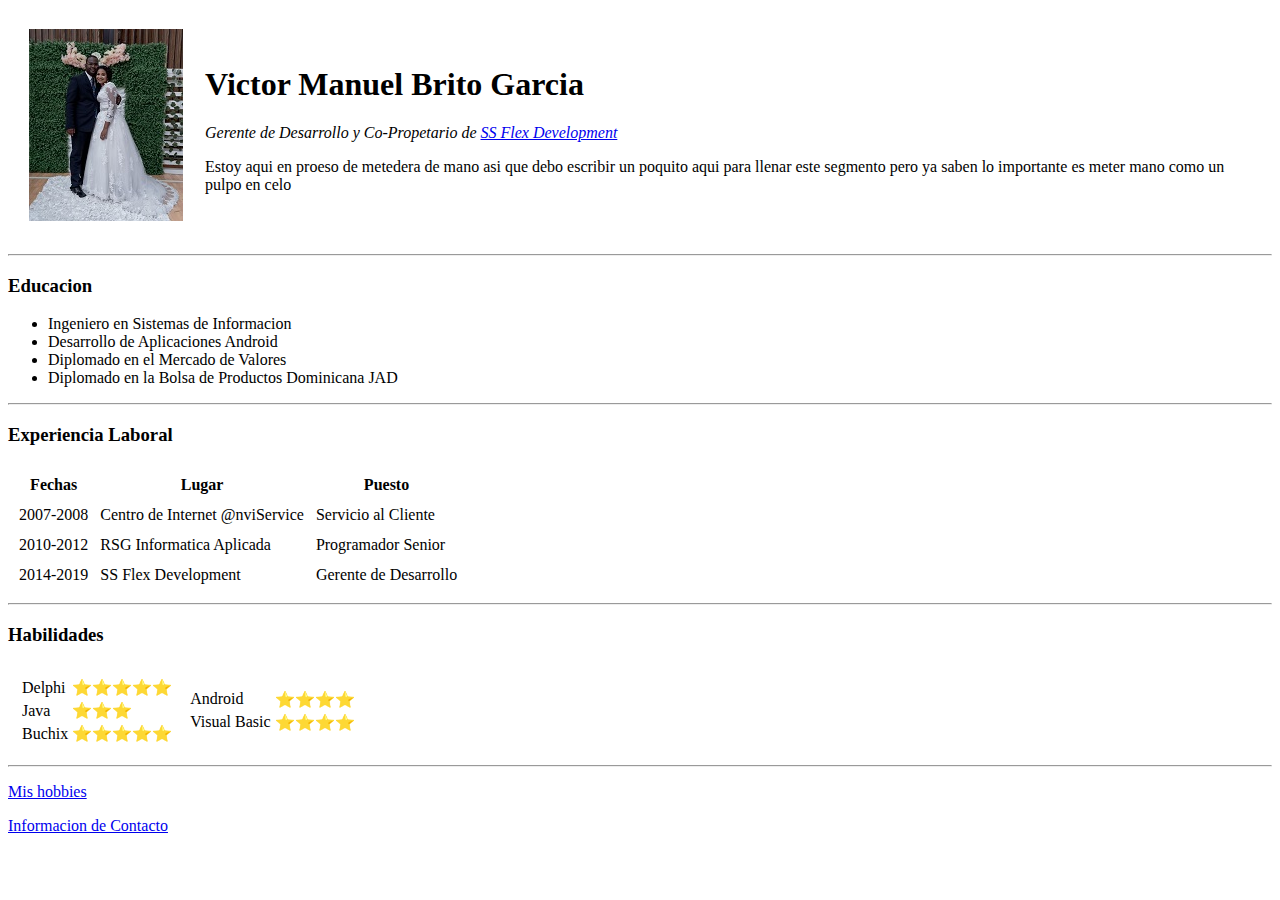
==== index.html @ e477a8a5 "Add Initial CV Website Files" ====
<!DOCTYPE html>
<html>
    <head>
        <meta charset="utf-8">
        <title>Victor's Personal Site</title>  
    </head>
    <body>
        <table cellspacing="20">
            <tr>
                <td>
                    <img src="images/victor photo.jpg" alt="Victor Profile">
                </td>
                <td>
                    <h1>Victor Manuel Brito Garcia</h1>
                    <em><p>Gerente de Desarrollo y Co-Propetario de <a href="https://www.soluflex.com.do">SS Flex Development</a></p></em>
                    <p> Estoy aqui en proeso de metedera de mano asi que debo escribir un poquito aqui para llenar este segmento
                      pero ya saben lo importante es meter mano como un pulpo en celo
                    </p>
                </td>
            </tr>
        </table>
        
        <hr size="2"/>
        <h3>Educacion</h3>
        <ul>
            <li>Ingeniero en Sistemas de Informacion</li>
            <li>Desarrollo de Aplicaciones Android</li>
            <li>Diplomado en el Mercado de Valores</li>
            <li>Diplomado en la Bolsa de Productos Dominicana JAD</li>
        </ul>
        <hr size="2"/>
        <h3>Experiencia Laboral</h3>
        <table  cellspacing="10">
            <thead>
                <tr>
                    <th>Fechas</th>
                    <th>Lugar</th>
                    <th>Puesto</th>
                </tr>
            </thead>
            <tbody>
                <tr>
                    <td>2007-2008</td>
                    <td>Centro de Internet @nviService</td>
                    <td>Servicio al Cliente</td>
                </tr>
                <tr>
                    <td>2010-2012</td>
                    <td>RSG Informatica Aplicada</td>
                    <td>Programador Senior</td>
                </tr>
                <tr>
                    <td>2014-2019</td>
                    <td>SS Flex Development</td>
                    <td>Gerente de Desarrollo</td>
                </tr>
            </tbody>
        </table>
        <hr size="2"/>
        <h3>Habilidades</h3>
        <table cellspacing="10">
            <tr>
                <td>
                    <table>
                        <tr>
                            <td>Delphi</td>
                            <td>⭐⭐⭐⭐⭐</td>
                        </tr>
                        <tr>
                            <td>Java</td>
                            <td>⭐⭐⭐</td>
                        </tr>
                        <tr>
                            <td>Buchix</td>
                            <td>⭐⭐⭐⭐⭐</td>
                        </tr>
                    </table>
                </td>
                <td>
                    <table>
                        <tr>
                            <td>Android</td>
                            <td>⭐⭐⭐⭐</td>
                        </tr>
                        <tr>
                            <td>Visual Basic</td>
                            <td>⭐⭐⭐⭐</td>
                        </tr>
                    </table>
                </td>
            </tr>
        </table>
        <hr size="2"/>
        <p><a href="hobbies.html">Mis hobbies</a></p>
        <p><a href="contact-info.html">Informacion de Contacto</a></p>
    </body>
</html>
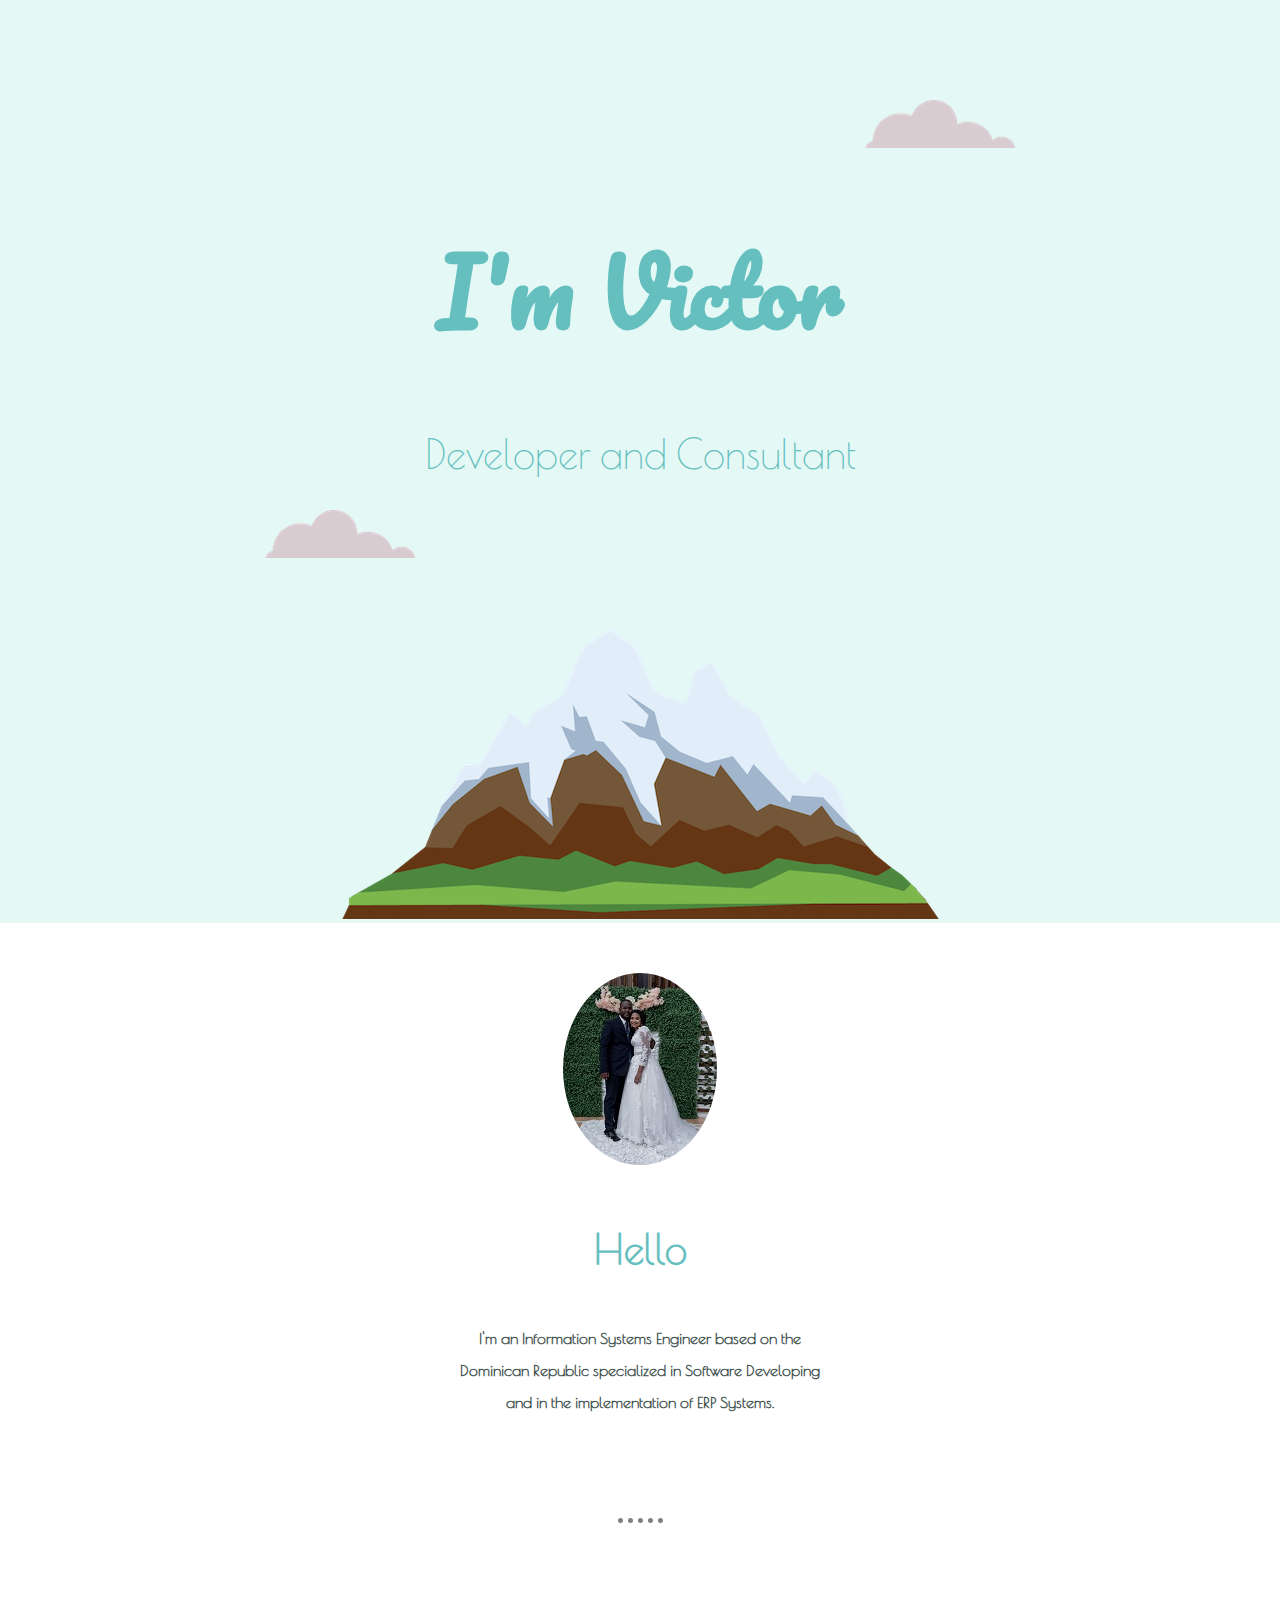
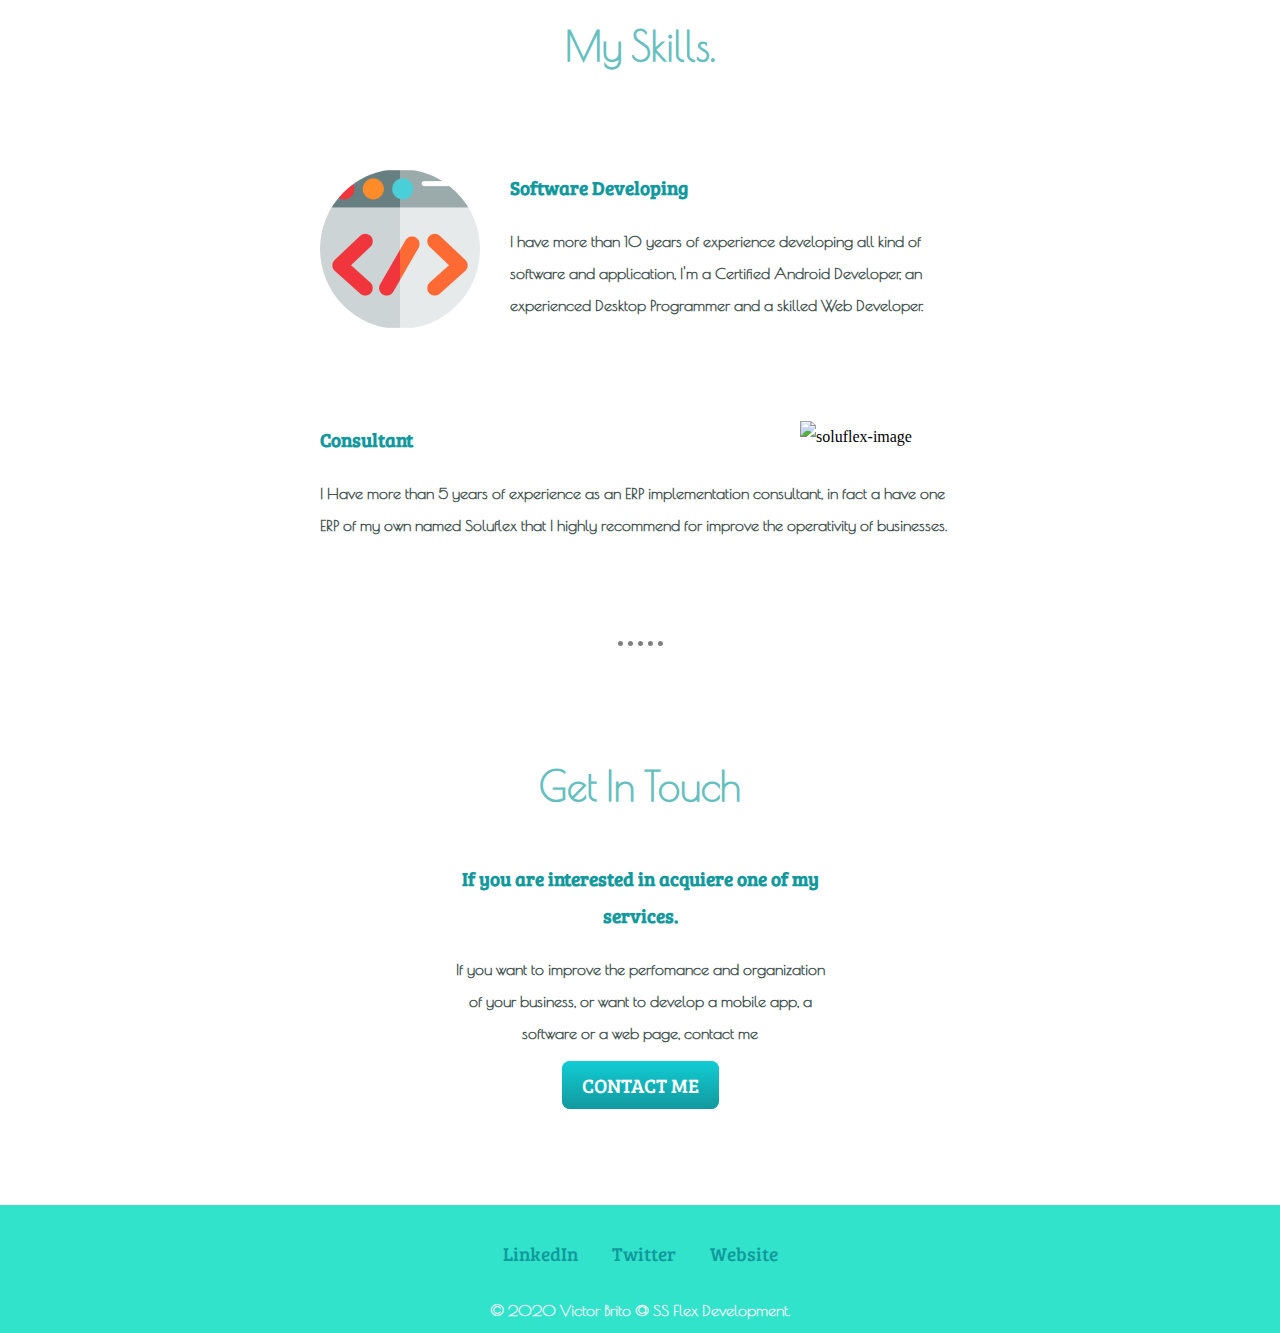
==== commit 6b826f49: "Add files via upload" ====
--- a/index.html
+++ b/index.html
@@ -2,96 +2,58 @@
 <html>
     <head>
         <meta charset="utf-8">
-        <title>Victor's Personal Site</title>  
+        <title>Victor's Personal Site</title> 
+        <link rel="stylesheet" type="text/css" href="css/styles.css">
+        <link rel="icon" href="favicon.ico">
+        <link href="https://fonts.googleapis.com/css?family=Bree+Serif|Pacifico|Poiret+One&display=swap" rel="stylesheet">
     </head>
     <body>
-        <table cellspacing="20">
-            <tr>
-                <td>
-                    <img src="images/victor photo.jpg" alt="Victor Profile">
-                </td>
-                <td>
-                    <h1>Victor Manuel Brito Garcia</h1>
-                    <em><p>Gerente de Desarrollo y Co-Propetario de <a href="https://www.soluflex.com.do">SS Flex Development</a></p></em>
-                    <p> Estoy aqui en proeso de metedera de mano asi que debo escribir un poquito aqui para llenar este segmento
-                      pero ya saben lo importante es meter mano como un pulpo en celo
-                    </p>
-                </td>
-            </tr>
-        </table>
-        
-        <hr size="2"/>
-        <h3>Educacion</h3>
-        <ul>
-            <li>Ingeniero en Sistemas de Informacion</li>
-            <li>Desarrollo de Aplicaciones Android</li>
-            <li>Diplomado en el Mercado de Valores</li>
-            <li>Diplomado en la Bolsa de Productos Dominicana JAD</li>
-        </ul>
-        <hr size="2"/>
-        <h3>Experiencia Laboral</h3>
-        <table  cellspacing="10">
-            <thead>
-                <tr>
-                    <th>Fechas</th>
-                    <th>Lugar</th>
-                    <th>Puesto</th>
-                </tr>
-            </thead>
-            <tbody>
-                <tr>
-                    <td>2007-2008</td>
-                    <td>Centro de Internet @nviService</td>
-                    <td>Servicio al Cliente</td>
-                </tr>
-                <tr>
-                    <td>2010-2012</td>
-                    <td>RSG Informatica Aplicada</td>
-                    <td>Programador Senior</td>
-                </tr>
-                <tr>
-                    <td>2014-2019</td>
-                    <td>SS Flex Development</td>
-                    <td>Gerente de Desarrollo</td>
-                </tr>
-            </tbody>
-        </table>
-        <hr size="2"/>
-        <h3>Habilidades</h3>
-        <table cellspacing="10">
-            <tr>
-                <td>
-                    <table>
-                        <tr>
-                            <td>Delphi</td>
-                            <td>⭐⭐⭐⭐⭐</td>
-                        </tr>
-                        <tr>
-                            <td>Java</td>
-                            <td>⭐⭐⭐</td>
-                        </tr>
-                        <tr>
-                            <td>Buchix</td>
-                            <td>⭐⭐⭐⭐⭐</td>
-                        </tr>
-                    </table>
-                </td>
-                <td>
-                    <table>
-                        <tr>
-                            <td>Android</td>
-                            <td>⭐⭐⭐⭐</td>
-                        </tr>
-                        <tr>
-                            <td>Visual Basic</td>
-                            <td>⭐⭐⭐⭐</td>
-                        </tr>
-                    </table>
-                </td>
-            </tr>
-        </table>
-        <hr size="2"/>
-        <p><a href="hobbies.html">Mis hobbies</a></p>
-        <p><a href="contact-info.html">Informacion de Contacto</a></p>
+        <div class="top-container">
+            <div>
+                <img class = "top-cloud" src="images/cloud.png" alt="cloud-img">
+                <h1>I'm Victor</h1>
+                <h2 id="lbl-intro">Developer and Consultant</h2>
+                <img class = "bottom-cloud" src="images/cloud.png" alt="cloud-img">
+            </div>
+            <img src="images/mountain.png" alt="mountain-img">
+        </div>
+
+
+        <div class="middle-container">
+            <div class="profile">
+                <img class="circular" src="images/victor photo.jpg" alt="profile-picture">
+                <h2>Hello</h2>
+                <p>I'm an Information Systems Engineer based on the Dominican Republic specialized in Software Developing and in the implementation of ERP Systems. </p>
+            </div>
+            <hr>
+            <div class="skills">
+                <h2>My Skills.</h2>
+                <div class="skill-row">
+                    <img class="developer-img" src="images/developer.png" alt="developer-icon">
+                    <h3>Software Developing</h3>
+                    <p>I have more than 10 years of experience developing all kind of software and application, I'm a Certified Android Developer, an experienced Desktop Programmer and a skilled Web Developer. </p>
+                </div>
+                <div class="skill-row">
+                    <img class="consultant-img" src="https://image.flaticon.com/icons/svg/1256/1256652.svg" alt="soluflex-image">
+                    <h3>Consultant</h3>
+                    <p>I Have more than 5 years of experience as an ERP implementation consultant, in fact a have one ERP of my own named Soluflex that I highly recommend for improve the operativity of businesses.</p>
+                </div>
+            </div>
+            <hr>
+            <div class="contact-me">
+                <h2>Get In Touch</h2>
+                <h3>If you are interested in acquiere one of my services.</h3>
+                <p>If you want to improve the perfomance and organization of your business, or want to develop a mobile app, a software or a web page, contact me</p>
+                <a class="btn" href="mailto:victor.brito.garcia@gmail.com">CONTACT ME</a>
+            </div>
+        </div>
+          
+          
+        <div class="bottom-container">
+            <a class="footer-link" href="https://www.linkedin.com/in/victor-manuel-brito-garcia-a5abb8146/">LinkedIn</a>
+            <a class="footer-link" href="https://twitter.com/">Twitter</a>
+            <a class="footer-link" href="https://www.soluflex.com.do/">Website</a>
+            <p class="footer-ref">© 2020 Victor Brito @ SS Flex Development.</p>
+        </div>          
     </body>
 </html>--- a/css/styles.css
+++ b/css/styles.css
@@ -0,0 +1,157 @@
+h1 {
+    margin: 50px, auto, 0px, auto;
+    font-family: 'Pacifico', cursive;
+    font-size: 5.625rem;
+    color: #66BFBF;
+}
+
+h2 {
+    font-family: 'Poiret One', cursive;
+    font-size: 2.5rem;
+    color: #66BFBF;
+    font-weight: bold;
+}
+
+hr {
+    background-color: white;
+    border-style: none none dotted none;
+    border-color: gray;
+    border-width: 5px;
+    width: 45px;
+    margin: 100px auto;
+}
+
+
+h3 {
+    font-family: 'Bree Serif', serif;
+    color: #11999E;
+} 
+
+p {
+    font-family: 'Poiret One', cursive;
+    font-weight: bold;
+    color: #40514E;
+}
+
+a {
+    font-family: 'Bree Serif', serif;
+    color: #11999E;
+}
+
+
+body {
+    margin: 0px;
+    text-align: center;
+}
+
+.top-container {
+    background-color: #e4f9f5;
+}
+
+.middle-container {
+    
+}
+
+.contact-me {
+    width: 30%;
+    margin: 100px auto;
+    line-height: 2;
+}
+
+.bottom-container {
+    background-color: #30e3ca;
+    margin-bottom: 100px auto, 0px, auto;
+    height: 8em;
+}
+
+.top-cloud {
+    position: relative;
+    left: 300px;
+    margin-top: 100px;
+}
+
+.bottom-cloud {
+    position: relative;
+    right: 300px;
+}
+
+.circular {
+    border-radius: 100%;
+    margin-top: 50px;
+    margin-bottom: 0px;
+}
+
+.skill-row {
+    width: 50%;
+    margin: 100px auto;
+    text-align: left;
+    line-height: 2;
+}
+
+.developer-img {
+    width: 25%;
+    float: left;
+    margin-right: 30px;
+    border-radius: 100%;
+}
+
+.consultant-img {
+    width: 25%;
+    float: right;
+    margin-left: 30px;
+}
+
+.profile {
+    width: 30%;
+    margin: auto;;
+    line-height: 2;
+}
+
+.footer-link {
+    color: #11999E;
+    margin: auto 15px;
+    text-decoration: solid;
+    font-size: 1.2em;
+    line-height: 5;
+}
+
+.footer-ref {
+    color: #EAF6F6;
+    margin: 0;
+}
+
+.btn {
+    background:  #11cdd4;
+    background-image: -webkit-linear-gradient(top, #11cdd4, #11999e);
+    background-image: -moz-linear-gradient(top, #11cdd4, #11999e);
+    background-image: -ms-lineargradient(top, #11cdd4, #11999e);
+    background-image: -o-linear-gradient(top, #11cdd4, #11999e);
+    background-image: linear-gradient(to bottom, #11cdd4, #11999e);
+    -webkit-border-radius: 8;
+    -moz-border-radius: 8;
+    border-radius: 8px;
+    font-family: 'Bree Serif', serif;
+    color: #ffffff;
+    font-size: 1.25em;
+    padding: 10px 20px;
+    text-decoration: none;
+    margin-top: 50px;
+}
+
+.btn:hover {
+    background: #30e3cb;
+    background-image: -webkit-linear-gradient(top, #30e3cb, #2bc4ad);
+    background-image: -moz-linear-gradient(top, #30e3cb, #2bc4ad);
+    background-image: -ms-lineargradient(top, #30e3cb, #2bc4ad);
+    background-image: -o-linear-gradient(top, #30e3cb, #2bc4ad);
+    background-image: linear-gradient(to bottom, #30e3cb, #2bc4ad);
+    text-decoration: none;
+}
+
+a:hover {
+    color: #ffffff;
+}
+
+#lbl-intro {
+    font-weight: normal;
+}
